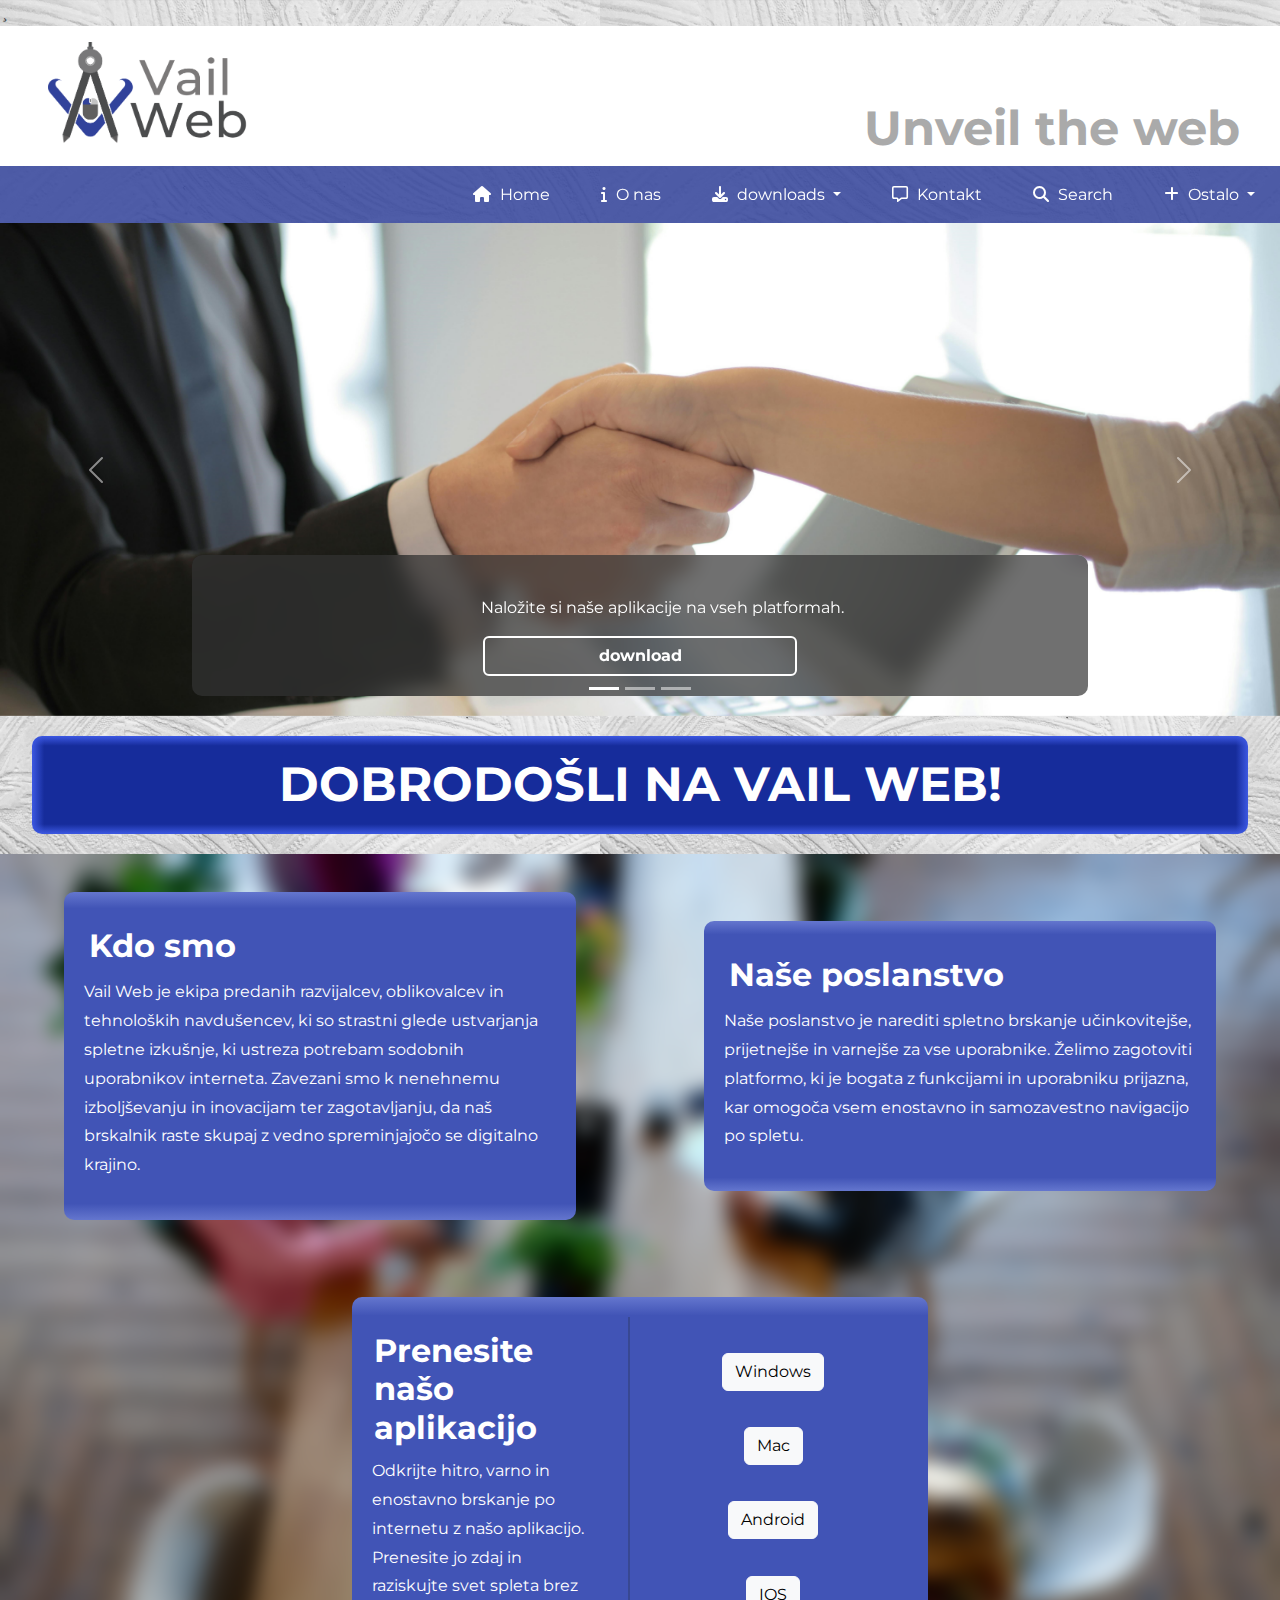
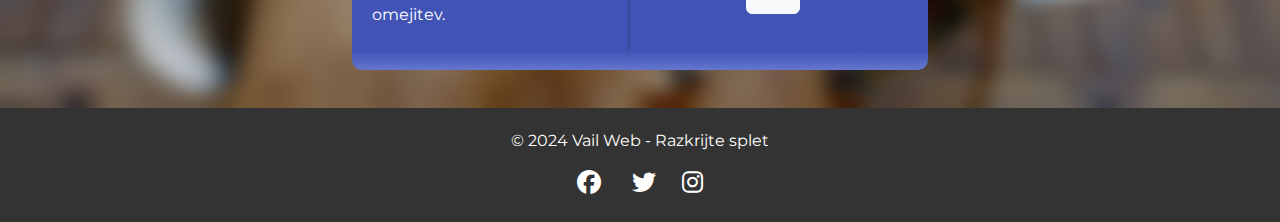
==== index.html @ 880e160d "a" ====
<!DOCTYPE html>
<html lang="en">
<head>¸
    <meta name="viewport" content="width=device-width, initial-scale=1.0">
    <link rel="preconnect" href="https://fonts.googleapis.com">
    <link rel="preconnect" href="https://fonts.gstatic.com" crossorigin>
    <link href="https://fonts.googleapis.com/css2?family=Montserrat:ital,wght@0,100..900;1,100..900&display=swap" rel="stylesheet">

    <link href="https://cdn.jsdelivr.net/npm/bootstrap@5.3.3/dist/css/bootstrap.min.css" rel="stylesheet" integrity="sha384-QWTKZyjpPEjISv5WaRU9OFeRpok6YctnYmDr5pNlyT2bRjXh0JMhjY6hW+ALEwIH" crossorigin="anonymous">
    <script src="https://cdn.jsdelivr.net/npm/bootstrap@5.3.3/dist/js/bootstrap.bundle.min.js" integrity="sha384-YvpcrYf0tY3lHB60NNkmXc5s9fDVZLESaAA55NDzOxhy9GkcIdslK1eN7N6jIeHz" crossorigin="anonymous"></script>
    <title>Vail Web - Your guiding light</title>
    <link rel="stylesheet" href="css/style.css">
    <link rel="icon" href="slike/logo.ico">
    <link rel="stylesheet" href="https://cdnjs.cloudflare.com/ajax/libs/font-awesome/6.5.2/css/all.min.css">
<body>

    <header>
        <div class="container-fluid m-0 me-0 px-0">
            <div class="row align-items-end">
                <a class="navbar-brand col" href="#">
                    <img  src="slike/logo-text.png" alt="Logo" class= "logo m-3 ms-5">
                </a>
                <div class="col m">
                    <h1 class="text-end me-3">Unveil the web</h1>
                </div>
            </div>
        </div>
    </header>

    <nav class="navbar navbar-expand-lg ">

        <div class="container-fluid me-0 justify-content-end">
            
            <button class="navbar-toggler" type="button" data-bs-toggle="collapse" data-bs-target="#navbarNav" aria-controls="navbarNav" aria-expanded="false" aria-label="Toggle navigation">
                <span class="navbar-toggler-icon"></span>
            </button>

            <div class="collapse navbar-collapse justify-content-end " id="navbarNav">

                <ul class="navbar-nav">
                    <li class="nav-item">
                        <a class="nav-link" href="#">
                            <i class="fas fa-home" aria-hidden="true"></i>
                            Home</a>
                    </li>

                    <li class="nav-item">
                        <a class="nav-link" href="#">
                            <i class="fa-solid fa-info"></i>
                            O nas</a>
                    </li>

                    <li class="nav-item dropdown">
                        <a class="nav-link dropdown-toggle" href="#" role="button" data-bs-toggle="dropdown" aria-expanded="false">
                            <i class="fa-solid fa-download"></i>
                            downloads
                        </a>
                        <ul class="dropdown-menu ">
                            <li><a class="dropdown-item" href="#">
                                <i class="fa-brands fa-windows"></i>
                                Windows</a>
                            </li>
                            <li><a class="dropdown-item" href="#">
                                <i class="fa-brands fa-apple"></i>
                                Mac</a>
                            </li>
                            <li><hr class="dropdown-divider"></li>
                            <li><a class="dropdown-item" href="#">
                                <i class="fa-brands fa-android"></i>
                                Android</a>
                            </li>
                            <li><a class="dropdown-item" href="#">
                                <i class="fa-brands fa-apple"></i>
                                IOS</a>
                            </li>
                        </ul>
                    </li>
                    

                    <li class="nav-item">
                        <a class="nav-link" href="kontakt.html">
                            <i class="fa-regular fa-message"></i>
                            Kontakt
                        </a>
                    </li>
                    <li class="nav-item">
                        <a class="nav-link" href="search.html">
                            <i class="fa-solid fa-magnifying-glass"></i>
                            Search</a>
                    </li>

                    <li class="nav-item dropdown">
                        <a class="nav-link dropdown-toggle" href="#" role="button" data-bs-toggle="dropdown" aria-expanded="false">
                            <i class="fa-solid fa-plus"></i>
                            Ostalo
                        </a>
                        <ul class="dropdown-menu dropdown-menu-end">
                            <li><a class="dropdown-item" href="#"></a></li>
                            <li><a class="dropdown-item" href="#"></a></li>
                            <li><a class="dropdown-item" href="#">
                                <i class="fa-solid fa-circle-question"></i>
                                Vprašanja in odgovori</a></li>
                            <li><a class="dropdown-item" href="#">
                                <i class="fa-regular fa-handshake"></i>
                                Zaposlitev</a></li>
                        </ul>
                    </li>
                </ul>
            </div>
        </div>
    </nav>
    <!-- start of content / carousel-->
    <div id="carouselExampleCaptions"  data-bs-ride="carousel" class="carousel slide">
        <div class="carousel-indicators">
          <button type="button" data-bs-target="#carouselExampleCaptions" data-bs-slide-to="0" class="active" aria-current="true" aria-label="Slide 1"></button>
          <button type="button" data-bs-target="#carouselExampleCaptions" data-bs-slide-to="1" aria-label="Slide 2"></button>
          <button type="button" data-bs-target="#carouselExampleCaptions" data-bs-slide-to="2" aria-label="Slide 3"></button>
        </div>
        <div class="carousel-inner">
          <div class="carousel-item active">
            <img src="./slike/job1.jpg" class="d-block w-100" alt="...">
            <div class="carousel-caption d-none d-md-block">
                <p>Naložite si naše aplikacije na vseh platformah.</p>
                <a  class="btn btn-default" href="#" >download</a>
            </div>
          </div>
          <div class="carousel-item">
            <img src="./slike/job1.jpg" class="d-block w-100" alt="...">
            <div class="carousel-caption d-none d-md-block">
              <h5>Second slide label</h5>
              <p>Some representative placeholder content for the second slide.</p>
            </div>
        </div>
        <div class="carousel-item">
            <img src="./slike/job1.jpg" class="d-block w-100" alt="...">
            <div class="carousel-caption d-none d-md-block">
                <h5>Third slide label</h5>
                <p>Some representative placeholder content for the third slide.</p>
            </div>
        </div>
        </div>
        <button class="carousel-control-prev" type="button" data-bs-target="#carouselExampleCaptions" data-bs-slide="prev">
          <span class="carousel-control-prev-icon" aria-hidden="true"></span>
          <span class="visually-hidden">Previous</span>
        </button>
        <button class="carousel-control-next" type="button" data-bs-target="#carouselExampleCaptions" data-bs-slide="next">
          <span class="carousel-control-next-icon" aria-hidden="true"></span>
          <span class="visually-hidden">Next</span>
        </button>
    </div>
    <!-- end of carousel-->

    <div class="content">
        <div class="content-header">
            <h2 class="content-title">Dobrodošli na Vail Web!</h2>
        </div>
        <div class="content-image workplace">
            <div class="container">
                <h3 class="content-subtitle">Kdo smo</h3>
                <p class="content-paragraph">Vail Web je ekipa predanih razvijalcev, oblikovalcev in tehnoloških navdušencev, ki so strastni glede ustvarjanja spletne izkušnje, ki ustreza potrebam sodobnih uporabnikov interneta. Zavezani smo k nenehnemu izboljševanju in inovacijam ter zagotavljanju, da naš brskalnik raste skupaj z vedno spreminjajočo se digitalno krajino.</p>
            </div>

            <div class="container">
                <h3 class="content-subtitle">Naše poslanstvo</h3>
                <p class="content-paragraph">Naše poslanstvo je narediti spletno brskanje učinkovitejše, prijetnejše in varnejše za vse uporabnike. Želimo zagotoviti platformo, ki je bogata z funkcijami in uporabniku prijazna, kar omogoča vsem enostavno in samozavestno navigacijo po spletu.</p>
            </div>
            <div class="container download-container">
                <div class="sub-header row">
                    <div class="col-md">
                        <h3 class="content-subtitle">Prenesite našo aplikacijo</h3>
                        <p class="content-paragraph">Odkrijte hitro, varno in enostavno brskanje po internetu z našo aplikacijo. Prenesite jo zdaj in raziskujte svet spleta brez omejitev.</p>
                    </div>
                    <div class="col-md-1">
                        <div class="vr" ></div>
                    </div>
                    <div class="col-md flex-col-spaced">
                        <button class="btn btn-light">Windows</button>
                        <button class="btn btn-light">Mac</button>
                        <button class="btn btn-light">Android</button>
                        <button class="btn btn-light">IOS</button>
                    </div>
                </div>
            </div>

        </div>
    </div>
    
    <div class="footer">
        <p class="footer-text">&copy; 2024 Vail Web - Razkrijte splet</p>
        <div class="social-media-links">
            <a href="#" class="social-media-link"><i class="fa-brands fa-facebook"></i></a>
            <a href="#" class="social-media-link"><i class="fab fa-twitter"></i></a>
            <a href="#" class="social-media-link"><i class="fab fa-instagram"></i></a>
        </div>
    </div>


</body>
</html>
---- css/style.css ----
body {
    font-family: 'montserrat', sans-serif;
    font-size: 16px;
    line-height: 1.6;
    margin: 0;
    padding: 0;
    background: url('../slike/bg.jpg') ;
    background-size:contain;
    height: 100vh;   
}
/* font awesome icons */
.fas, .fa-solid, .fa-regular, .fa-light, .fa-duotone, .fa-brands {
    margin-right: 5px;
}

/* header and navbar */
.logo {
    width: 200px;
}

.nav-link {
    color: #fff;
    border-radius: 10px;
    transition: all 0.4s ease-in-out;
    text-align: right;
    padding-right: 5px;
}
.navbar-nav li  {
    margin-left: 30px;
    margin-right: 5px;

}
.dropdown-menu.dropdown-menu-end.show {
    display: flex;
    justify-content: lef;
    align-items:start;
    flex-direction: column;
}
.dropdown-item {
    padding-left:0;
}
.nav-link:hover {
    background-color: #fff;
    
    color: rgb(49,66,155);
}

.row h1 {
    font-size: 3em;
    font-weight: bold;
    font-family: 'montserrat', sans-serif;
    color: #aaa;
    cursor:help;

}
.row h1:hover {
    color: #999;
    text-shadow: 3px 2px 2px #ddd;
}
.navbar-custom {
    background-color: lightgreen;
}
.navbar {
    
    width: 100%;
    justify-content: flex-start;
    position: sticky;
    top:0;
    z-index: 1000;
    background-color: rgba(49,66,155, 0.849);
}
header {
    background-color: #fff;
    display: flex;
    width: 100%;
    justify-content: end;
    
    top:0;
    
}
.ab-top {
    position:absolute;
    top:0;
    width: 100%;
}
.row, .container{
    max-width:100%;
}
nav .container {
    gap:200px;
}

/* carousel */
.carousel-item {
    max-width: 100%;
    background-color: #999;
    background-size: cover;
}

.carousel-caption {
    background-color: rgba(51, 51, 51, 0.7);
    backdrop-filter: blur(10px);
    border-radius: 10px ;
    display: flex;
}
.carousel-caption p { margin-top: 20px; margin-left:5%;}
.carousel-caption .btn, .special.btn {
    color: white;
    font-weight: bold;
    border: 2px solid white;
    position: relative;
    display: flex;
    justify-content: center;
    align-items: center;
    width: 35%;
    margin: 0 auto;
    overflow: hidden;
    transition: all 0.4s ease-in-out;
}
.carousel-caption .btn:hover {
    background-color: white;
    color: rgb(49,66,155);
}
/* content of pages */
.content {
    display: flex;
    align-items: center;
    flex-direction: column;
    padding:0;
}

.content-header {
    text-transform: uppercase;
    width: 95%;
    text-align:center;
    padding: 20px;
    background: linear-gradient(90deg, rgb(60, 88, 226), rgba(22, 44, 155, 0) 1% 99%, rgb(60, 88, 226)), linear-gradient(rgb(60, 88, 226), rgb(22, 44, 155) 10% 90%, rgb(60, 88, 226));
    
    border-radius: 10px;
    margin-top: 20px;
    
}
.content-title {
    font-size: 3em;
    color: #fff;
    font-weight: bold;
    margin: 0;
}

.container {
    width: 40%;
    text-align:left;
    padding: 20px;
    background: linear-gradient( rgb(100, 118, 206) ,rgb(65, 84, 182) 5% 95%, rgb(100, 118, 206));
    border-radius: 10px;
    margin: 20px;
    z-index: 50;
    margin:3% auto;
    
}
.download-container {
    width: 45%;
    
}
.flex-col-spaced {
    display: flex;
    flex-direction: column;
    justify-content:space-evenly;
    align-items: center;
}
.vr {
    margin-left: 50%;
    height:100%;
    width:2px;
}
.content-subtitle {
    font-size: 2em;
    font-weight: bold;
    color: #fff;
    margin-left: 1%;
    margin-top: 15px;
    margin-bottom: 1%;
}

.content-paragraph {
    font-size: 1em;
    color: #fff;
    line-height: 1.8;
    margin-bottom: 20px;
    text-align: left;
    padding-top: 8px;
}

.content-list {
    list-style-type: disc;
    margin-left: 20px;
    color: #fff;
}

.content-list-item {
    font-size: 1em;
    margin-bottom: 10px;
}


.content-link {
    color: rgb(49,66,155);
    text-decoration: underline;
}

.content-image {
    border-radius: 0;
    display: flex;
    flex-wrap: wrap;
    flex-direction: row;
    justify-content: center;
    align-items: center;
    width: 100%;
    height: auto;
    margin-top: 20px;
    position: relative;
    
}
.content-image::after {
    content: '';
    position: absolute;
    top: 0;
    left: 0;
    width: 100%;
    height: 100%;
    backdrop-filter: blur(10px);    
}
.content-image.workplace {
    background-image: url('../slike/backdrop.jpg');
    background-size: cover;

}
.content-image.kontakt-img {
    background-image: url('../slike/kontakt.jpg');
    background-size: cover;

}
/* search bar */
.search-container {
    position:absolute;
    top:0;
    height: 100vh;
    width: 100%;
    display: flex;
    flex-direction:column;
    align-items: center;
    justify-content: center;
    text-align: center;
}

.search-img {
    height: 150px;
    margin-bottom: 30px;
}

.search-link button {
    text-decoration: none;
    color: #000;
    border-radius: 3px;
    background-color: rgb(192, 192, 192);
    height: 30px;
    width: 100px;
    
    color:#000;
    border:none;
    font-weight:600;
}

.search-link:hover button {
    border:1px solid #585858;
}
.search-link  {
    margin-top: 3%;
}

.search-button {
    background-color: rgb(65, 84, 182);
    color: #fff;
    border-radius: 0 10px 10px 0;
    padding: 10px;
    transition: all 0.4s ease-in-out;
    height: 50px;
    border-width: 1px;
}
.searchbox-container {
    height: 5%;
    width: 25%;
}

/* footer */
.footer {
    background-color: #333;
    color: #fff;
    text-align: center;
    padding: 20px;
}

.footer-text {
    margin-bottom: 10px;
}

.social-media-links {
    font-size: 24px;
}

.social-media-link {
    color: #fff;
    margin: 0 10px;
    text-decoration: none;
}

.social-media-link:hover {
    color: #00f; /* Change the color on hover if desired */
}

.kontakt-container {

    width: 22% !important;
    margin: inherit 200px !important; 
    height: 20%;


}
.kontakt-ico {
    display: flex;
    justify-content: center;
    align-items: center;
    padding: 10px;
    background: #fff;
    width: 90px;
    height: 90px;
    border-radius: 25%;
    margin-bottom: 10px;
}
.kontakt-ico i {
    font-size: 4em;
    color:#646464
}
.content-paragraph.fw-bold {
    margin-bottom: 0;
}
.form-container {
    background: white ;
    border: 1px solid #ccc;
    box-shadow: 0px 0px 15px #ccc;
}
.form-container .content-paragraph {
    font-size: 1.2em;
}

.content-paragraph.kontakt-text {
    color:#000;
    width: 75%;
    text-align: justify;
}
label.kontakt-text {
    font-weight: bold;
    margin-top: 10px;
}
.form-input {
    width: 80%;
    padding: 10px;
    margin: 10px;
    border-radius: 5px;
    border: 1px solid #ccc;
}
/* zemlevid */
#map { height: 800px; }
.leaflet-popup-content-wrapper {
    text-align: center !important;
}
#mapPopup b{
    font-weight: bold;
    font-size: 1.2em;
}
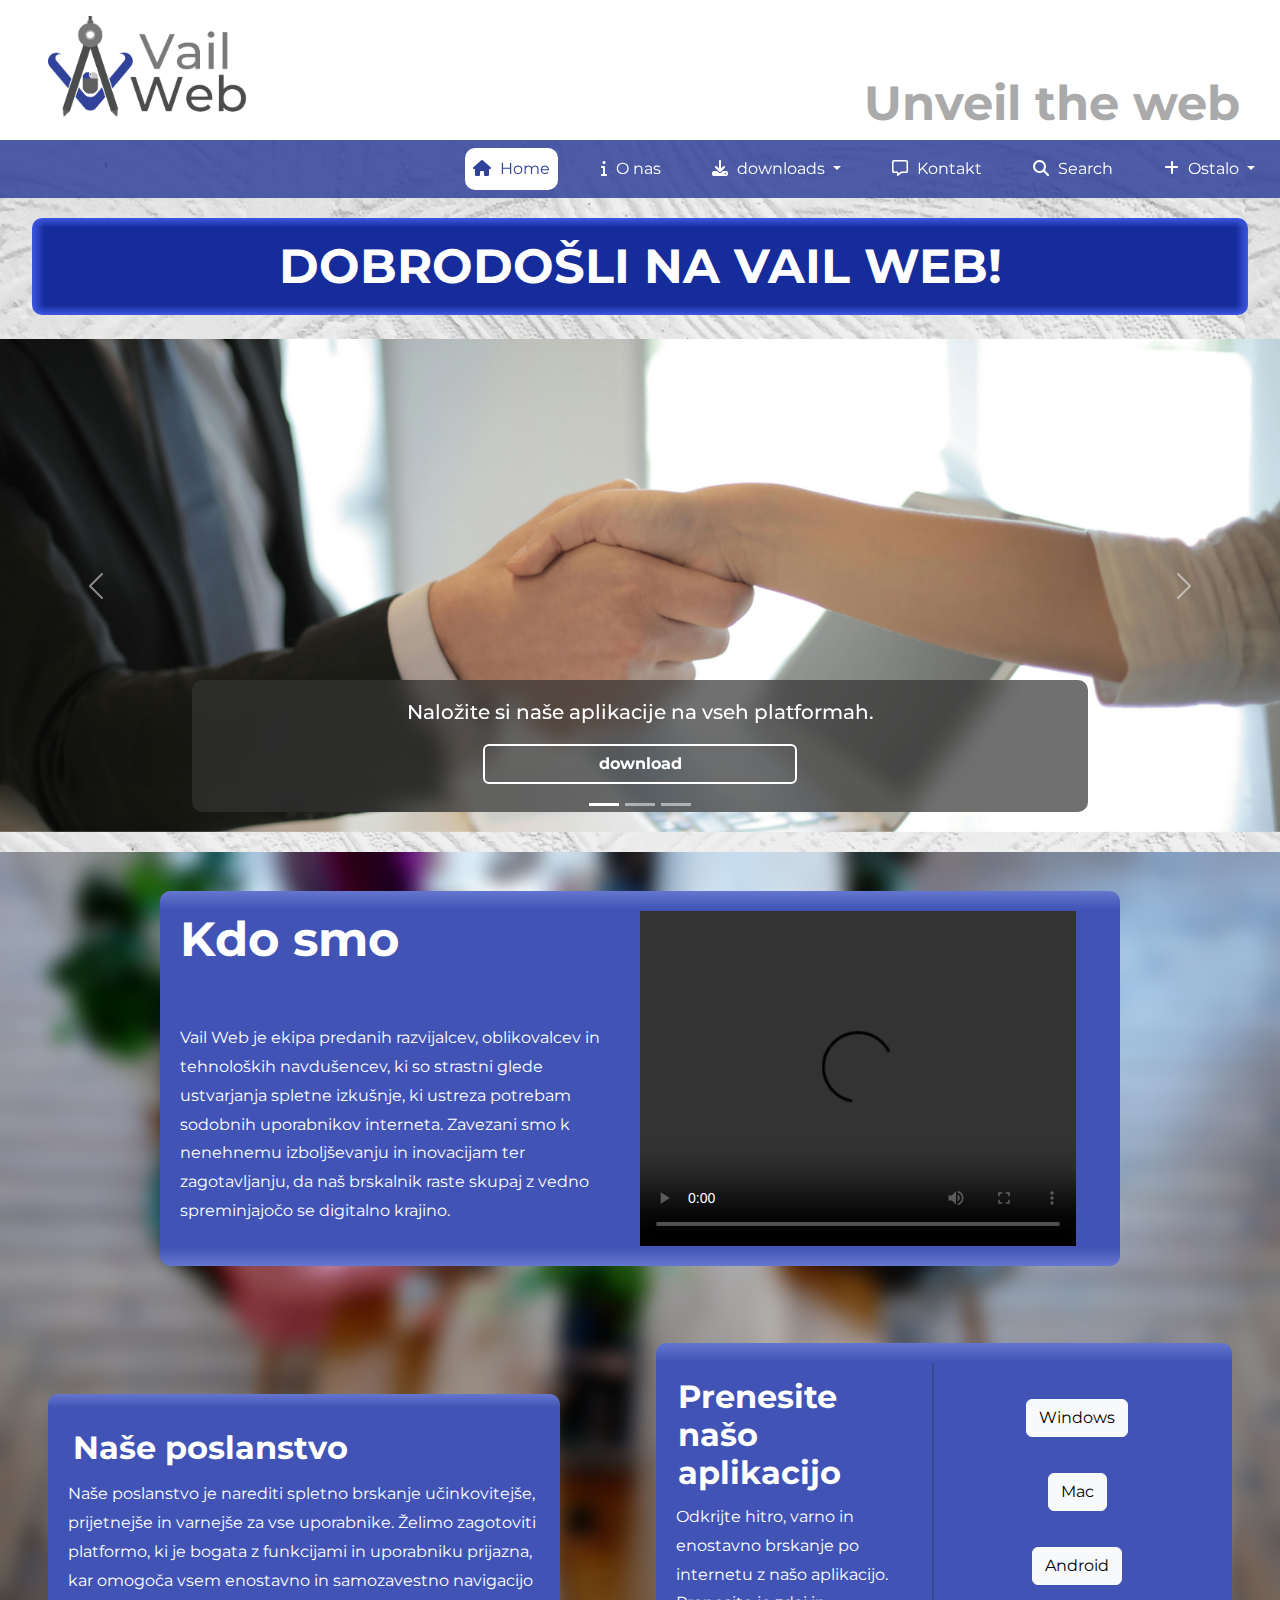
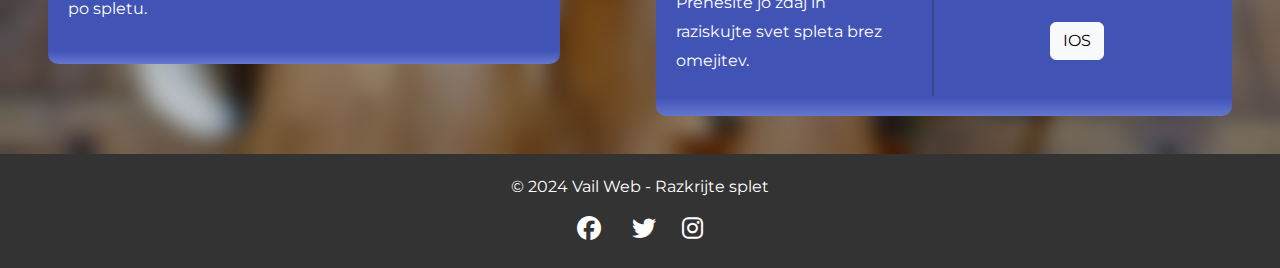
==== commit 8bfc42f1: "video and misc" ====
--- a/index.html
+++ b/index.html
@@ -1,6 +1,6 @@
 <!DOCTYPE html>
 <html lang="en">
-<head>¸
+<head>
     <meta name="viewport" content="width=device-width, initial-scale=1.0">
     <link rel="preconnect" href="https://fonts.googleapis.com">
     <link rel="preconnect" href="https://fonts.gstatic.com" crossorigin>
@@ -39,13 +39,13 @@
 
                 <ul class="navbar-nav">
                     <li class="nav-item">
-                        <a class="nav-link" href="#">
+                        <a class="nav-link selected" href="#">
                             <i class="fas fa-home" aria-hidden="true"></i>
                             Home</a>
                     </li>
 
                     <li class="nav-item">
-                        <a class="nav-link" href="#">
+                        <a class="nav-link" href="about.html">
                             <i class="fa-solid fa-info"></i>
                             O nas</a>
                     </li>
@@ -110,6 +110,12 @@
         </div>
     </nav>
     <!-- start of content / carousel-->
+    <div class="content mb-4">
+        <div class="content-header">
+            <h2 class="content-title">Dobrodošli na Vail Web!</h2>
+        </div>
+        
+    </div>
     <div id="carouselExampleCaptions"  data-bs-ride="carousel" class="carousel slide">
         <div class="carousel-indicators">
           <button type="button" data-bs-target="#carouselExampleCaptions" data-bs-slide-to="0" class="active" aria-current="true" aria-label="Slide 1"></button>
@@ -120,22 +126,22 @@
           <div class="carousel-item active">
             <img src="./slike/job1.jpg" class="d-block w-100" alt="...">
             <div class="carousel-caption d-none d-md-block">
-                <p>Naložite si naše aplikacije na vseh platformah.</p>
+                <h5>Naložite si naše aplikacije na vseh platformah.</p>
                 <a  class="btn btn-default" href="#" >download</a>
             </div>
           </div>
           <div class="carousel-item">
             <img src="./slike/job1.jpg" class="d-block w-100" alt="...">
             <div class="carousel-caption d-none d-md-block">
-              <h5>Second slide label</h5>
-              <p>Some representative placeholder content for the second slide.</p>
-            </div>
-        </div>
+              <h5>Kontaktirajte nas</h5>
+              <a  class="btn btn-default" href="kontakt.html" >kontakt</a>
+            </div>
+        </div>y
         <div class="carousel-item">
             <img src="./slike/job1.jpg" class="d-block w-100" alt="...">
             <div class="carousel-caption d-none d-md-block">
-                <h5>Third slide label</h5>
-                <p>Some representative placeholder content for the third slide.</p>
+                <h5>Imate vprašanja?</h5>
+                <a  class="btn btn-default" href="qna.html">Poiščite odgovore</a>
             </div>
         </div>
         </div>
@@ -151,13 +157,24 @@
     <!-- end of carousel-->
 
     <div class="content">
-        <div class="content-header">
-            <h2 class="content-title">Dobrodošli na Vail Web!</h2>
-        </div>
+        
         <div class="content-image workplace">
-            <div class="container">
-                <h3 class="content-subtitle">Kdo smo</h3>
-                <p class="content-paragraph">Vail Web je ekipa predanih razvijalcev, oblikovalcev in tehnoloških navdušencev, ki so strastni glede ustvarjanja spletne izkušnje, ki ustreza potrebam sodobnih uporabnikov interneta. Zavezani smo k nenehnemu izboljševanju in inovacijam ter zagotavljanju, da naš brskalnik raste skupaj z vedno spreminjajočo se digitalno krajino.</p>
+            <div class="container w-75">
+                
+                
+                <div class="sub-header row">
+                                  
+                    <div class="col-md ">
+                        <h3 class="content-title">Kdo smo</h3>  
+                        <p class="content-paragraph mt-5">Vail Web je ekipa predanih razvijalcev, oblikovalcev in tehnoloških navdušencev, ki so strastni glede ustvarjanja spletne izkušnje, ki ustreza potrebam sodobnih uporabnikov interneta. Zavezani smo k nenehnemu izboljševanju in inovacijam ter zagotavljanju, da naš brskalnik raste skupaj z vedno spreminjajočo se digitalno krajino.</p>
+
+                    </div>
+                    <div class="col-md">
+                        <video width="100%" height="100%" controls>
+                            <source src="./slike/about-us.mp4">
+                        </video>
+                    </div>
+                </div>
             </div>
 
             <div class="container">
--- a/css/style.css
+++ b/css/style.css
@@ -6,7 +6,7 @@
     padding: 0;
     background: url('../slike/bg.jpg') ;
     background-size:contain;
-    height: 100vh;   
+    height: 100%;   
 }
 /* font awesome icons */
 .fas, .fa-solid, .fa-regular, .fa-light, .fa-duotone, .fa-brands {
@@ -44,7 +44,11 @@
     
     color: rgb(49,66,155);
 }
-
+.nav-link.selected {
+    background-color: #fff;
+    
+    color: rgb(49,66,155);
+}
 .row h1 {
     font-size: 3em;
     font-weight: bold;
@@ -74,7 +78,6 @@
     display: flex;
     width: 100%;
     justify-content: end;
-    
     top:0;
     
 }
@@ -323,6 +326,7 @@
     width: 22% !important;
     margin: inherit 200px !important; 
     height: 20%;
+    
 
 
 }
@@ -345,9 +349,14 @@
     margin-bottom: 0;
 }
 .form-container {
-    background: white ;
+    backdrop-filter: blur(10px);
+    background: rgba(0,0,0, 0);
     border: 1px solid #ccc;
-    box-shadow: 0px 0px 15px #ccc;
+    box-shadow: 0px 0px 15px #acacac;
+    display:flex;
+    flex-direction: column;
+    align-items: center;
+    justify-content: center;
 }
 .form-container .content-paragraph {
     font-size: 1.2em;
@@ -377,4 +386,29 @@
 #mapPopup b{
     font-weight: bold;
     font-size: 1.2em;
+}
+/* table */
+.table {
+    width: 100%;
+    border-collapse: collapse;
+    margin: 20px 0;
+}
+.table tbody tr td ,.table tbody tr th {
+    transition: all 0.1s ease-in-out;
+}
+tr.selected td, tr.selected th {
+    background-color: rgb(151, 151, 253);
+}
+tbody tr:hover td,tbody  tr:hover th {
+    background-color: rgb(101, 101, 255);
+}
+.embed-container {
+    backdrop-filter: blur(10px);
+    background: rgba(0,0,0, 0);
+    border: 1px solid #ccc;
+    box-shadow: 0px 0px 15px #acacac;
+    display:flex;
+    flex-direction: column;
+    align-items: center;
+    justify-content: center;
 }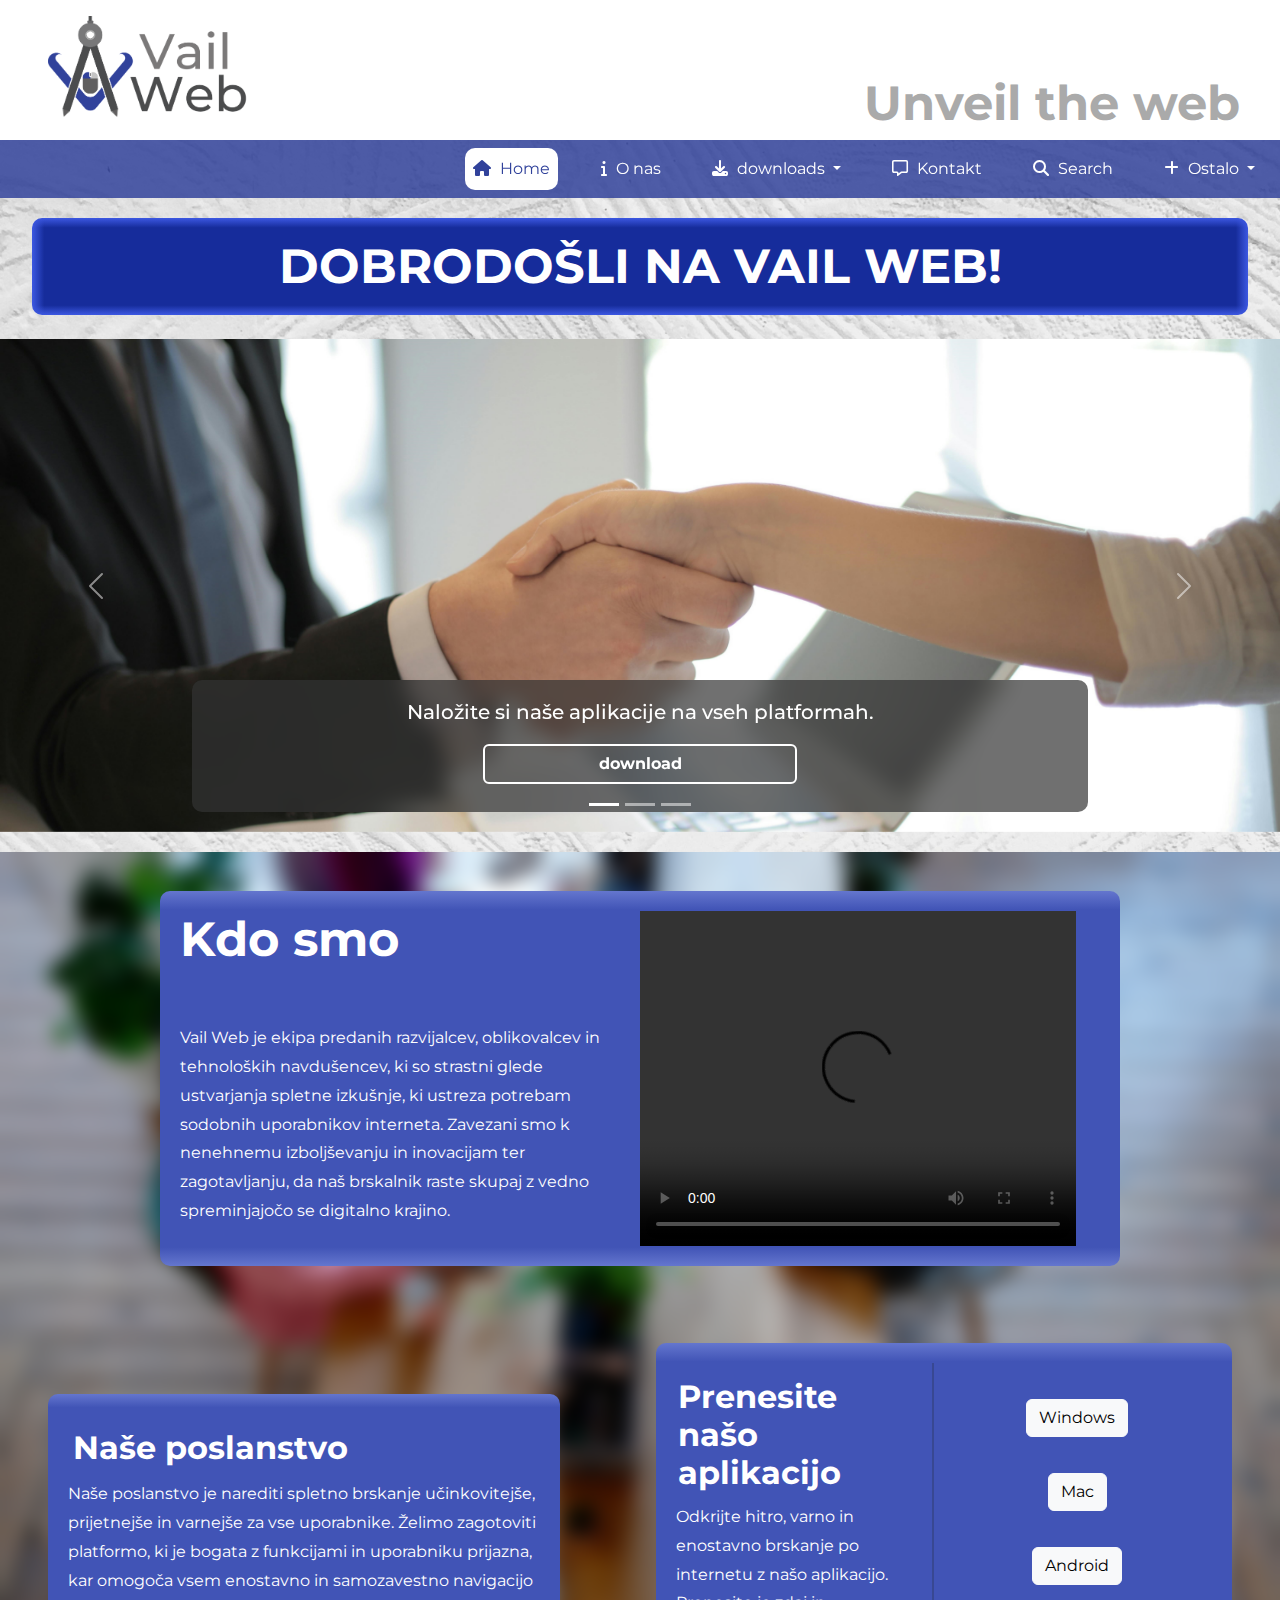
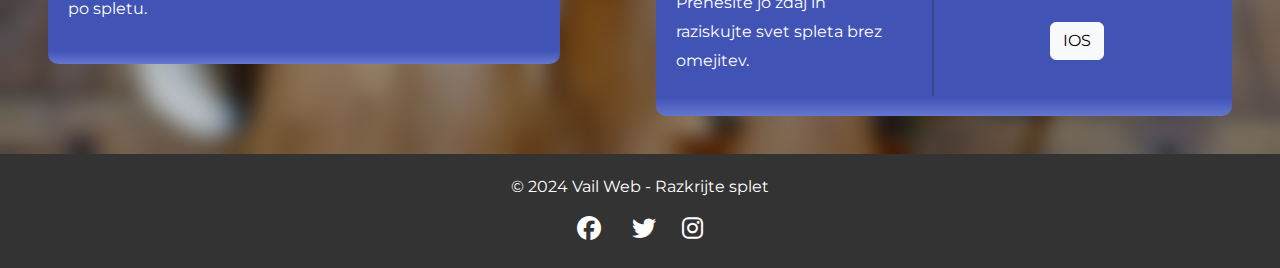
==== commit 56707bbd: "all" ====
--- a/index.html
+++ b/index.html
@@ -56,20 +56,20 @@
                             downloads
                         </a>
                         <ul class="dropdown-menu ">
-                            <li><a class="dropdown-item" href="#">
+                            <li><a class="dropdown-item" href="download/windows.html">
                                 <i class="fa-brands fa-windows"></i>
                                 Windows</a>
                             </li>
-                            <li><a class="dropdown-item" href="#">
+                            <li><a class="dropdown-item" href="download/mac.html">
                                 <i class="fa-brands fa-apple"></i>
                                 Mac</a>
                             </li>
                             <li><hr class="dropdown-divider"></li>
-                            <li><a class="dropdown-item" href="#">
+                            <li><a class="dropdown-item" href="https://play.google.com/store/games?device=windows">
                                 <i class="fa-brands fa-android"></i>
                                 Android</a>
                             </li>
-                            <li><a class="dropdown-item" href="#">
+                            <li><a class="dropdown-item" href="https://www.apple.com/app-store/">
                                 <i class="fa-brands fa-apple"></i>
                                 IOS</a>
                             </li>
@@ -95,12 +95,10 @@
                             Ostalo
                         </a>
                         <ul class="dropdown-menu dropdown-menu-end">
-                            <li><a class="dropdown-item" href="#"></a></li>
-                            <li><a class="dropdown-item" href="#"></a></li>
-                            <li><a class="dropdown-item" href="#">
+                            <li><a class="dropdown-item" href="ostalo/QnA.html">
                                 <i class="fa-solid fa-circle-question"></i>
                                 Vprašanja in odgovori</a></li>
-                            <li><a class="dropdown-item" href="#">
+                            <li><a class="dropdown-item" href="ostalo/zaposlitev.html">
                                 <i class="fa-regular fa-handshake"></i>
                                 Zaposlitev</a></li>
                         </ul>
@@ -160,8 +158,6 @@
         
         <div class="content-image workplace">
             <div class="container w-75">
-                
-                
                 <div class="sub-header row">
                                   
                     <div class="col-md ">
--- a/css/style.css
+++ b/css/style.css
@@ -4,8 +4,8 @@
     line-height: 1.6;
     margin: 0;
     padding: 0;
-    background: url('../slike/bg.jpg') ;
-    background-size:contain;
+    background: url('../slike/bg.jpg') no-repeat;
+    background-size:cover;
     height: 100%;   
 }
 /* font awesome icons */
@@ -301,6 +301,7 @@
     color: #fff;
     text-align: center;
     padding: 20px;
+
 }
 
 .footer-text {
@@ -411,4 +412,36 @@
     flex-direction: column;
     align-items: center;
     justify-content: center;
+}
+.table {
+    width: 100%;
+    border-collapse: collapse;
+    border-radius: 10px;
+}
+td, th {
+    border: 1px solid #ccc;
+    padding: 10px;
+    text-align: center;
+}
+
+.blue {
+    background-color: #c6c2fc ;
+}
+.red {
+    background-color: rgb(252, 124, 124) ;
+}
+.table-title{
+    font-size: 2em;
+    font-weight: bold;
+    background-color: #fff !important;
+    margin: 0;
+}
+.table-white {
+    font-size: 1em;
+    font-weight: bold;
+    background-color: #fff;
+    margin: 0;
+}
+.dark {
+    color: #000;
 }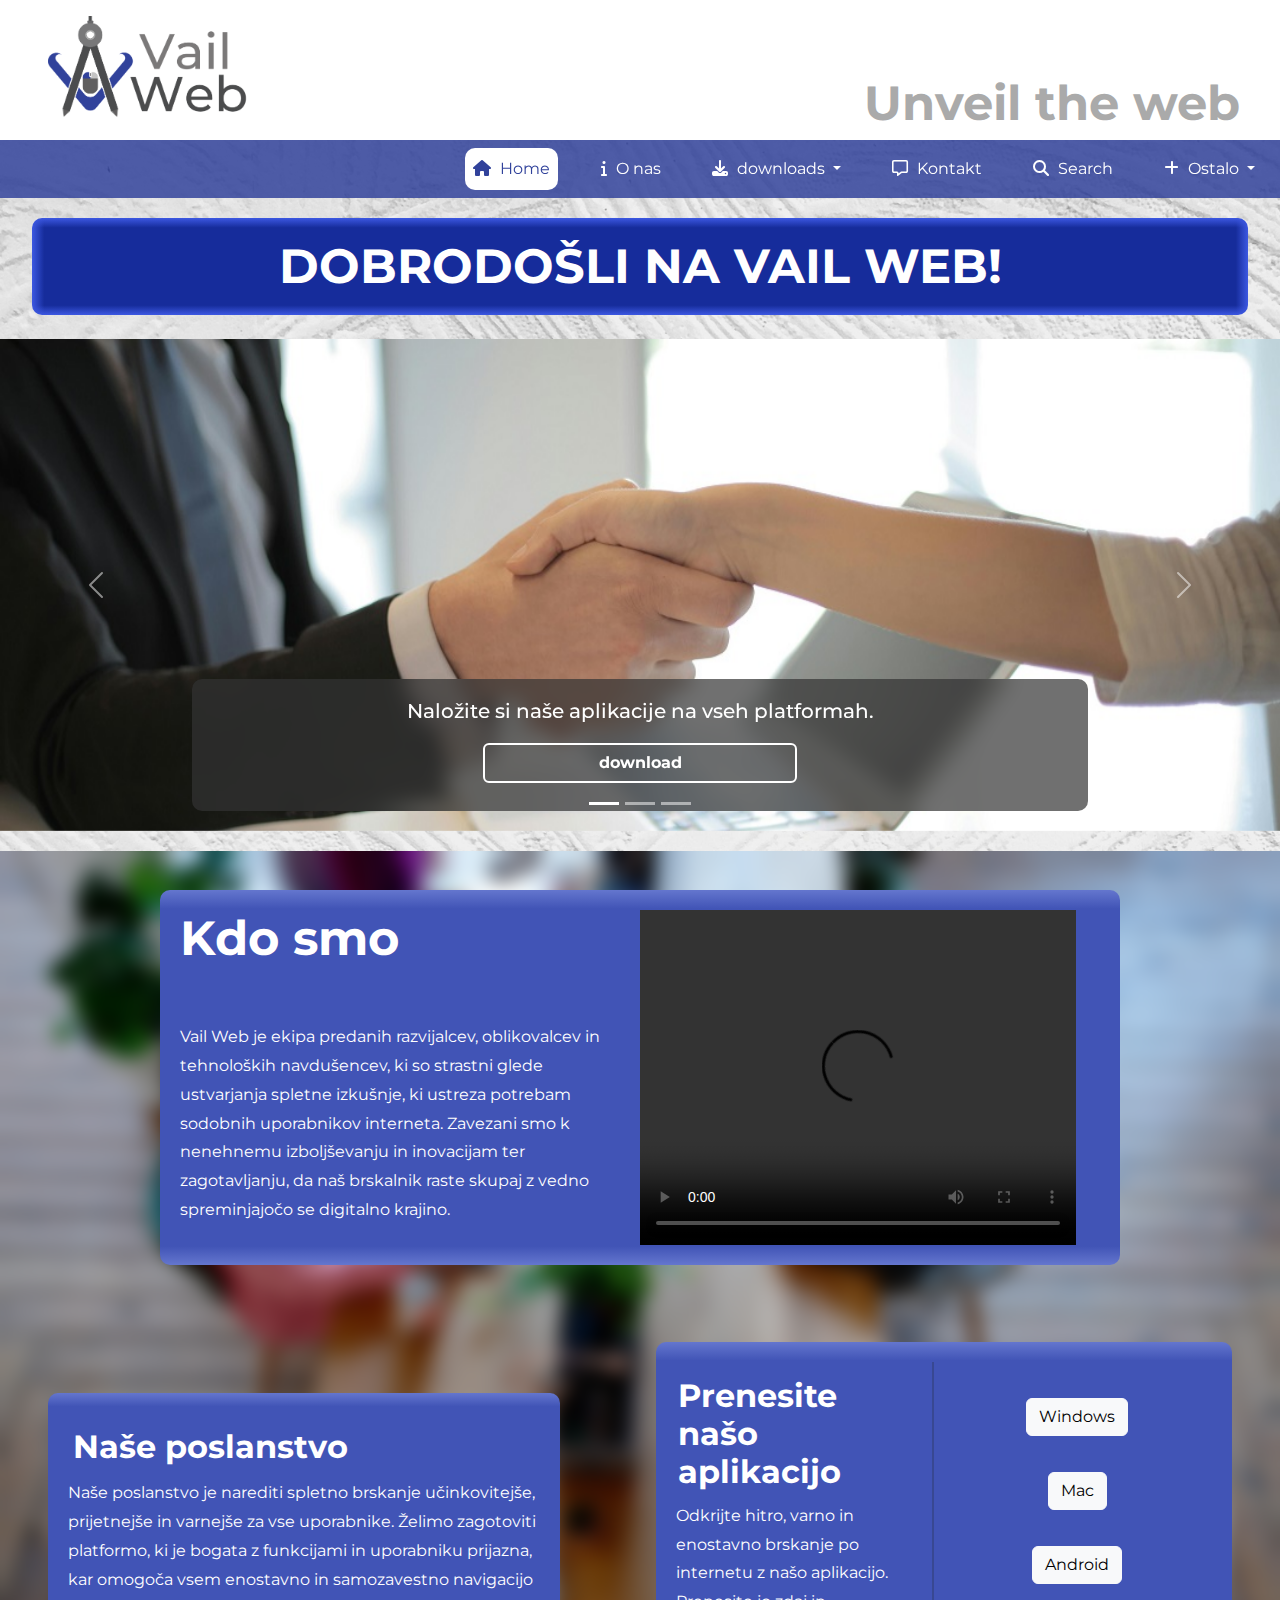
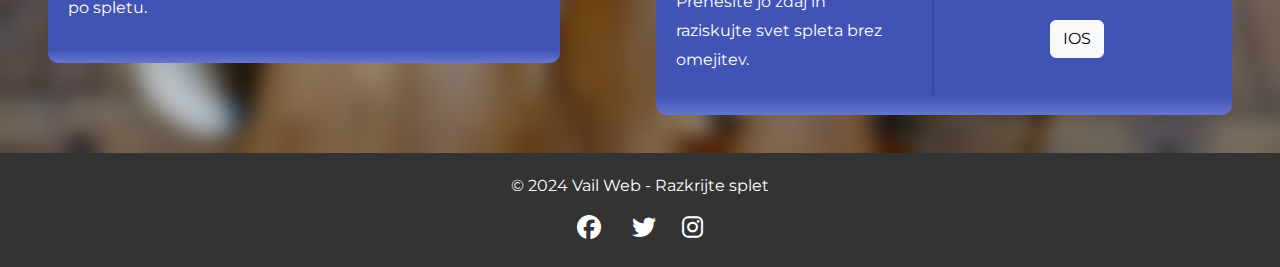
==== commit 319ed40f: "logo button" ====
--- a/index.html
+++ b/index.html
@@ -17,7 +17,7 @@
     <header>
         <div class="container-fluid m-0 me-0 px-0">
             <div class="row align-items-end">
-                <a class="navbar-brand col" href="#">
+                <a class="navbar-brand col" href="index.html">
                     <img  src="slike/logo-text.png" alt="Logo" class= "logo m-3 ms-5">
                 </a>
                 <div class="col m">
@@ -39,7 +39,7 @@
 
                 <ul class="navbar-nav">
                     <li class="nav-item">
-                        <a class="nav-link selected" href="#">
+                        <a class="nav-link selected" href="index.html">
                             <i class="fas fa-home" aria-hidden="true"></i>
                             Home</a>
                     </li>
@@ -56,20 +56,20 @@
                             downloads
                         </a>
                         <ul class="dropdown-menu ">
-                            <li><a class="dropdown-item" href="download/windows.html">
+                            <li><a class="dropdown-link" href="download/windows.html">
                                 <i class="fa-brands fa-windows"></i>
                                 Windows</a>
                             </li>
-                            <li><a class="dropdown-item" href="download/mac.html">
+                            <li><a class="dropdown-link" href="download/mac.html">
                                 <i class="fa-brands fa-apple"></i>
                                 Mac</a>
                             </li>
                             <li><hr class="dropdown-divider"></li>
-                            <li><a class="dropdown-item" href="https://play.google.com/store/games?device=windows">
+                            <li><a class="dropdown-link" href="https://play.google.com/store/games?device=windows">
                                 <i class="fa-brands fa-android"></i>
                                 Android</a>
                             </li>
-                            <li><a class="dropdown-item" href="https://www.apple.com/app-store/">
+                            <li><a class="dropdown-link" href="https://www.apple.com/app-store/">
                                 <i class="fa-brands fa-apple"></i>
                                 IOS</a>
                             </li>
@@ -95,10 +95,10 @@
                             Ostalo
                         </a>
                         <ul class="dropdown-menu dropdown-menu-end">
-                            <li><a class="dropdown-item" href="ostalo/QnA.html">
+                            <li><a class="dropdown-link" href="ostalo/QnA.html">
                                 <i class="fa-solid fa-circle-question"></i>
                                 Vprašanja in odgovori</a></li>
-                            <li><a class="dropdown-item" href="ostalo/zaposlitev.html">
+                            <li><a class="dropdown-link" href="ostalo/zaposlitev.html">
                                 <i class="fa-regular fa-handshake"></i>
                                 Zaposlitev</a></li>
                         </ul>
--- a/css/style.css
+++ b/css/style.css
@@ -444,4 +444,38 @@
 }
 .dark {
     color: #000;
-}+}
+
+
+/* galerija */
+#galerija {
+    width: 610px;
+    margin: 0 auto;
+    
+}
+
+#galerija h1 {
+    color: blue;
+    font-family: Georgia, 'Times New Roman', Times, serif;
+    text-align: center;
+}
+
+#galerija img {
+    width: 200px;
+    height: 200px;
+    transition: all 0.3s ease-in-out;
+    transform: scale(1);  /* Ensures the images are at their normal size initially */
+    opacity: 1;  /* Ensures the images are fully opaque initially */
+    margin-top: 5px;
+}
+
+#galerija:hover img:not(:hover) {
+    transform: scale(0.9);
+    opacity: 0.5;
+    z-index: -100;
+}
+
+#galerija img:hover {
+    transform: scale(1.2);
+    z-index: 50;
+}
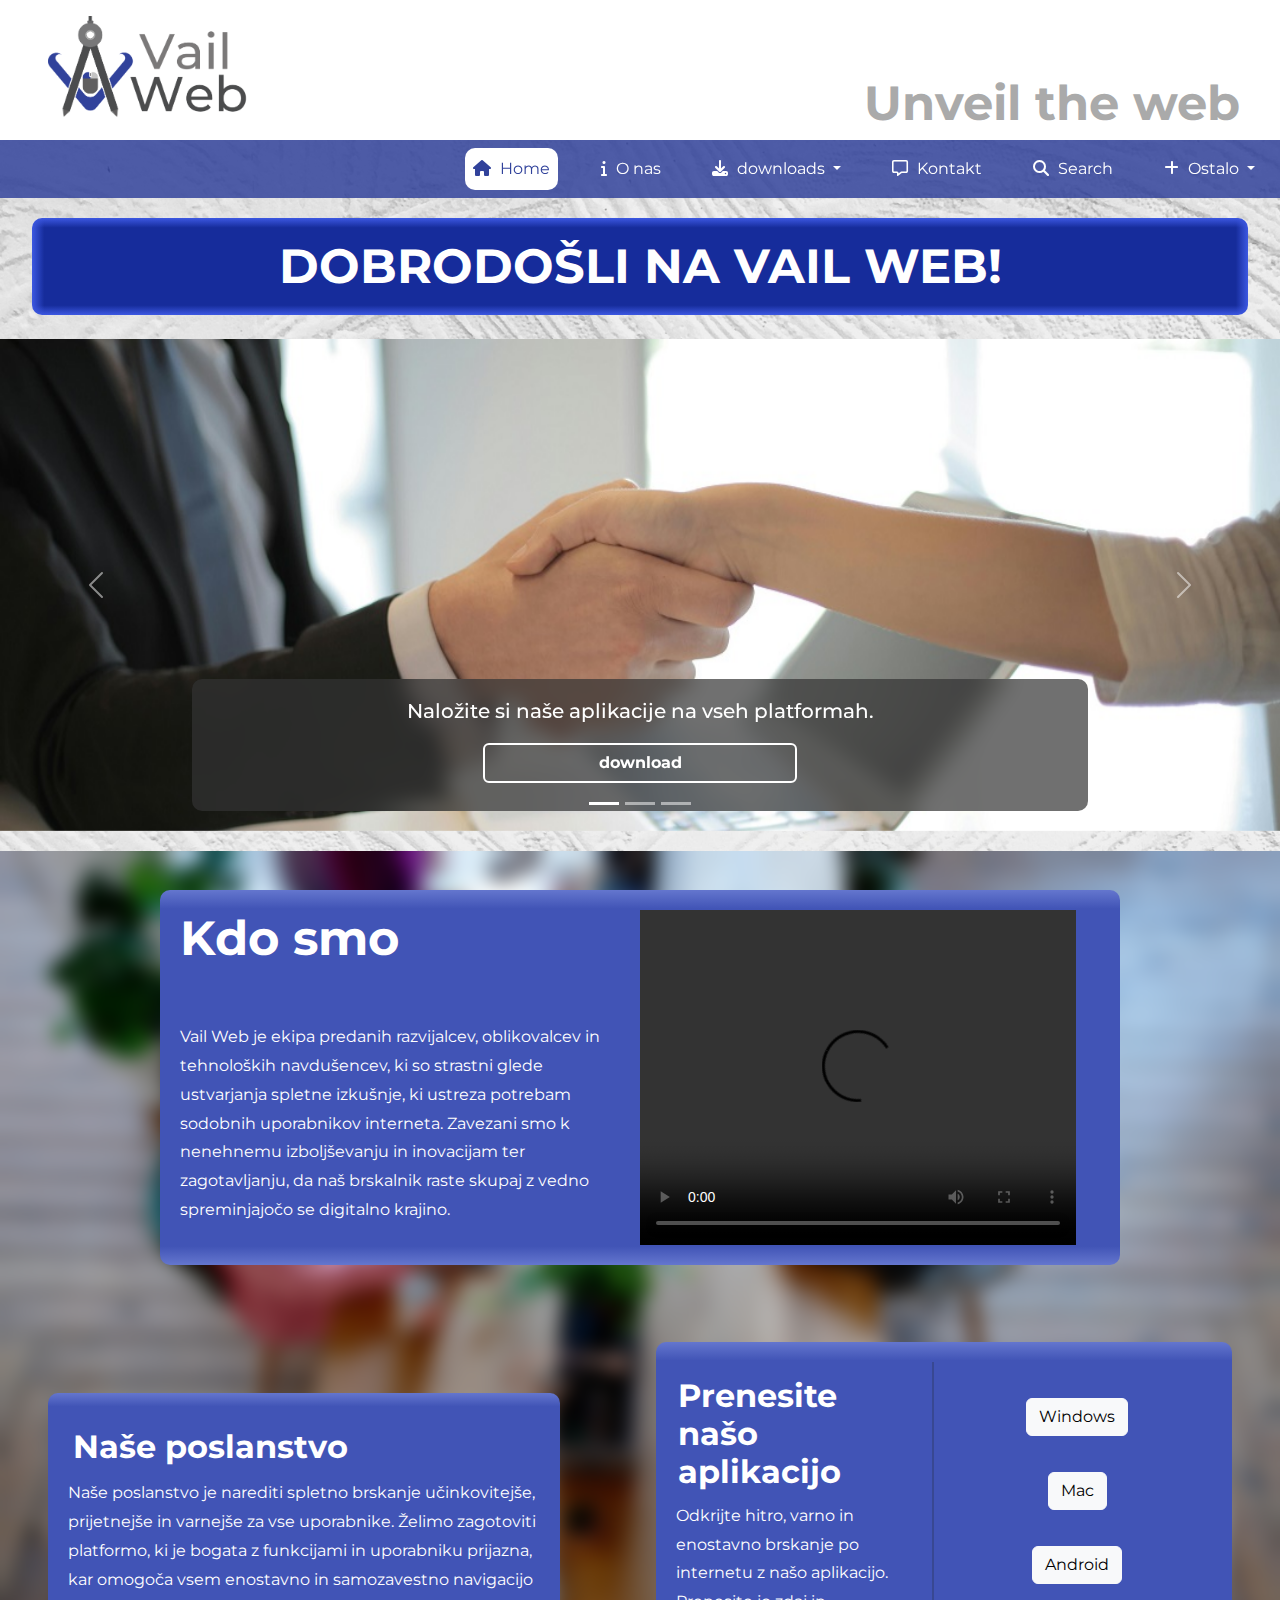
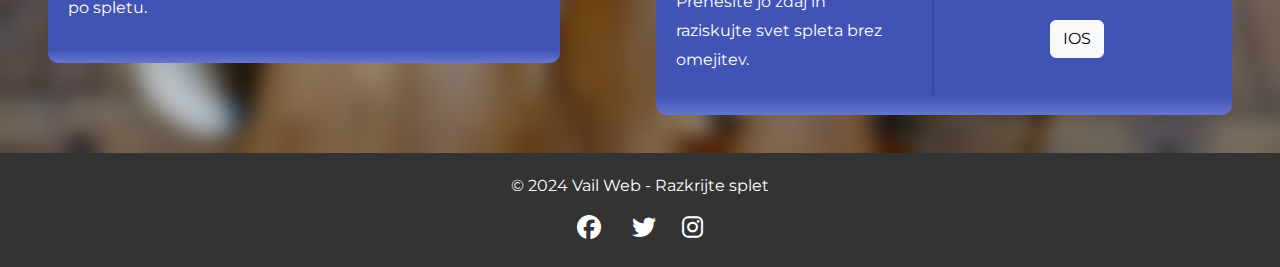
==== commit 3b4cdd42: "proper link color" ====
--- a/index.html
+++ b/index.html
@@ -21,7 +21,9 @@
                     <img  src="slike/logo-text.png" alt="Logo" class= "logo m-3 ms-5">
                 </a>
                 <div class="col m">
-                    <h1 class="text-end me-3">Unveil the web</h1>
+                    <a href="about.html" class="text-decoration-none">
+                        <h1 class="text-end me-3">Unveil the web</h1>
+                    </a>
                 </div>
             </div>
         </div>
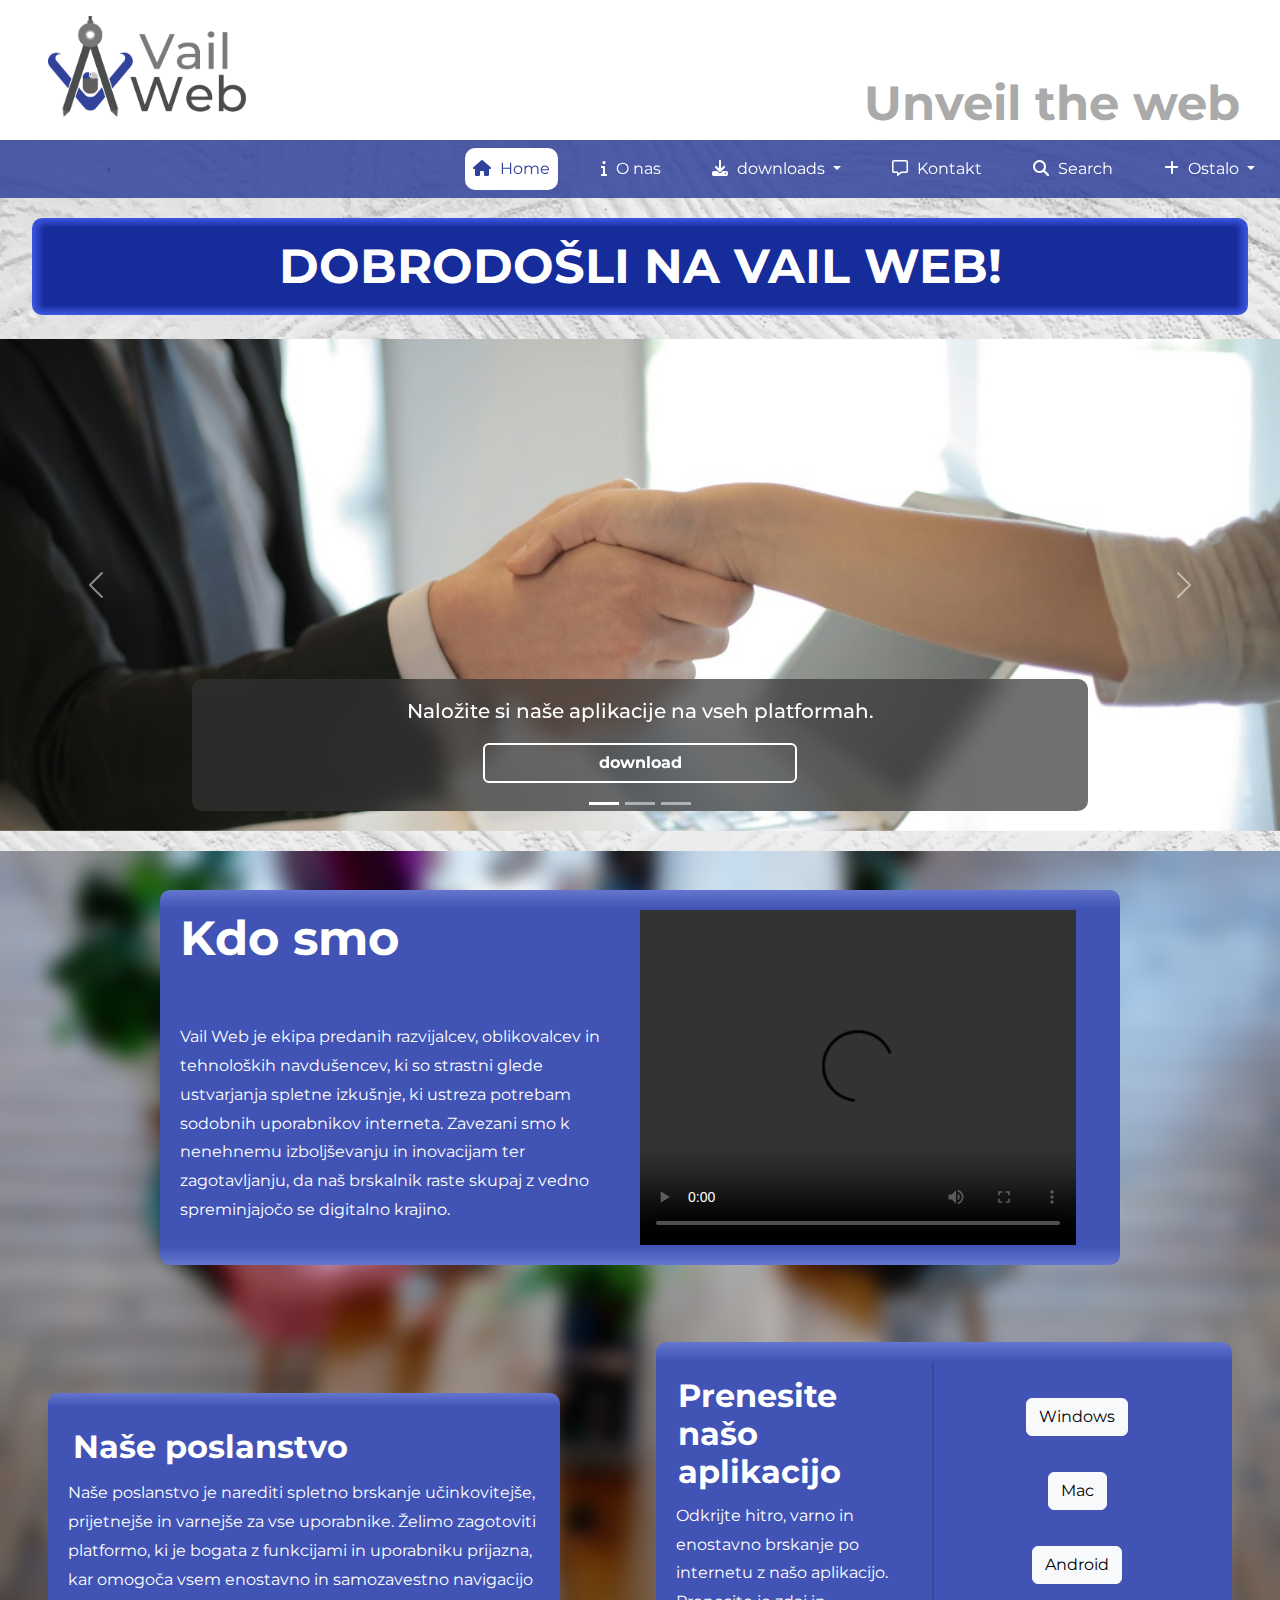
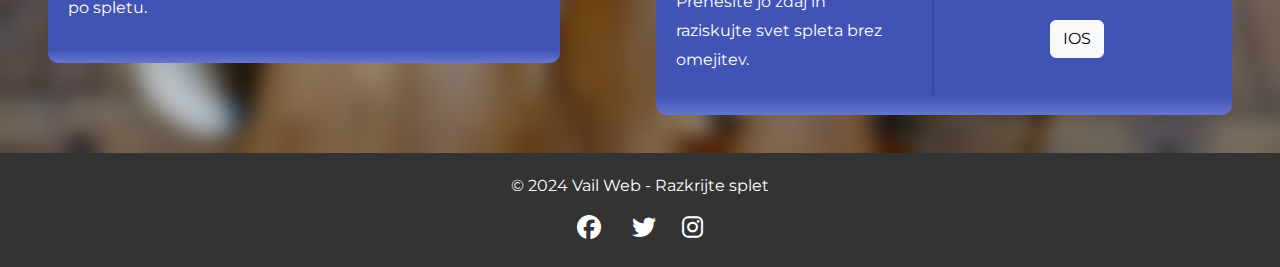
==== commit c60059c2: "Update index.html" ====
--- a/index.html
+++ b/index.html
@@ -189,10 +189,10 @@
                         <div class="vr" ></div>
                     </div>
                     <div class="col-md flex-col-spaced">
-                        <button class="btn btn-light">Windows</button>
-                        <button class="btn btn-light">Mac</button>
-                        <button class="btn btn-light">Android</button>
-                        <button class="btn btn-light">IOS</button>
+                        <a href="download/windows.html"><button class="btn btn-light">Windows</button></a>
+                        <a href="download/mac.html"><button class="btn btn-light">Mac</button></a>
+                        <a href="https://play.google.com/store/games?device=windows"><button class="btn btn-light">Android</button></a>
+                        <a href="https://www.apple.com/app-store/"><button class="btn btn-light">IOS</button></a>
                     </div>
                 </div>
             </div>
@@ -211,4 +211,4 @@
 
 
 </body>
-</html>+</html>
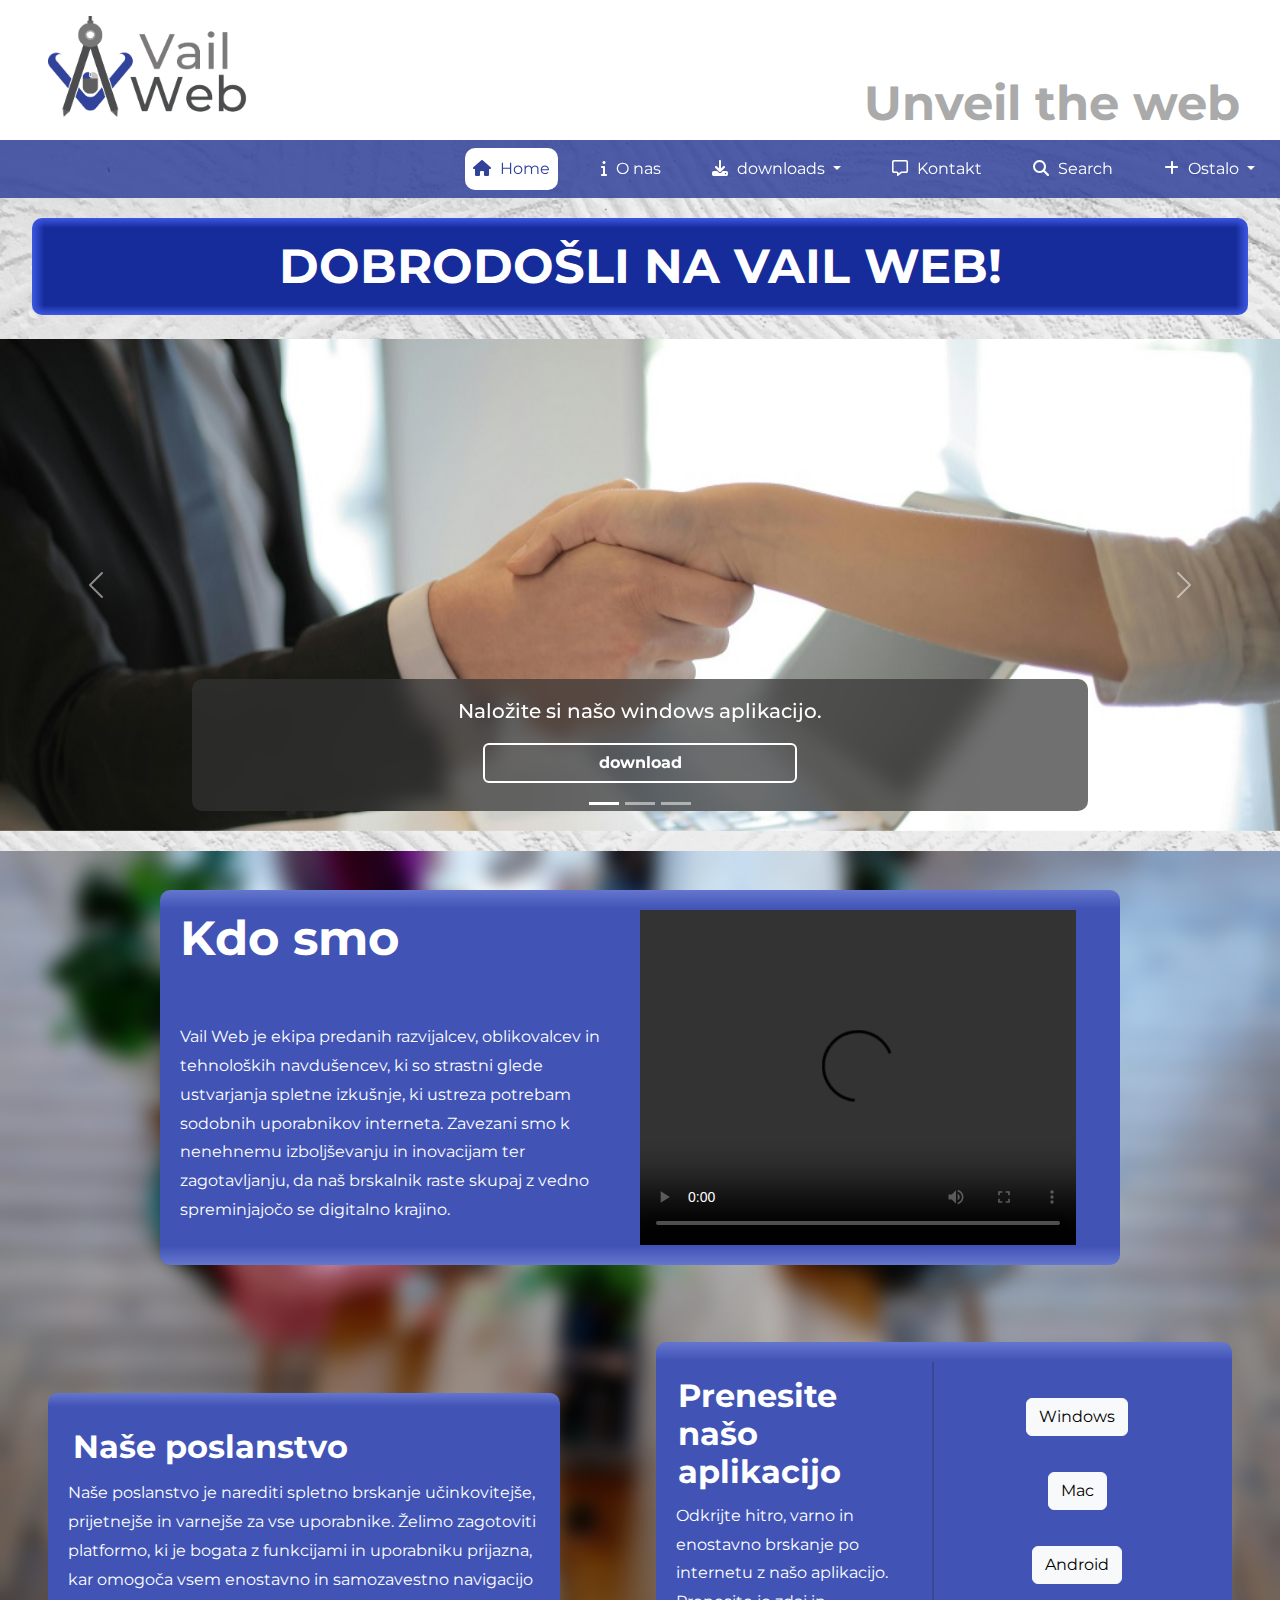
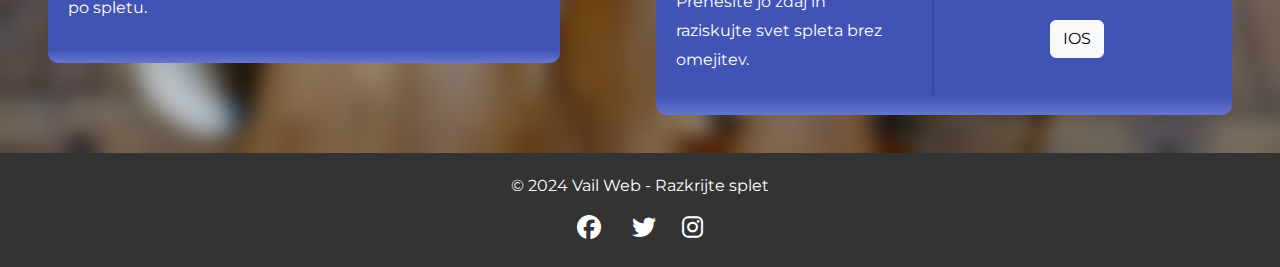
==== commit 553d4f3e: "windows" ====
--- a/index.html
+++ b/index.html
@@ -126,8 +126,8 @@
           <div class="carousel-item active">
             <img src="./slike/job1.jpg" class="d-block w-100" alt="...">
             <div class="carousel-caption d-none d-md-block">
-                <h5>Naložite si naše aplikacije na vseh platformah.</p>
-                <a  class="btn btn-default" href="#" >download</a>
+                <h5>Naložite si našo windows aplikacijo.</p>
+                <a  class="btn btn-default" href="download/windows.html" >download</a>
             </div>
           </div>
           <div class="carousel-item">
